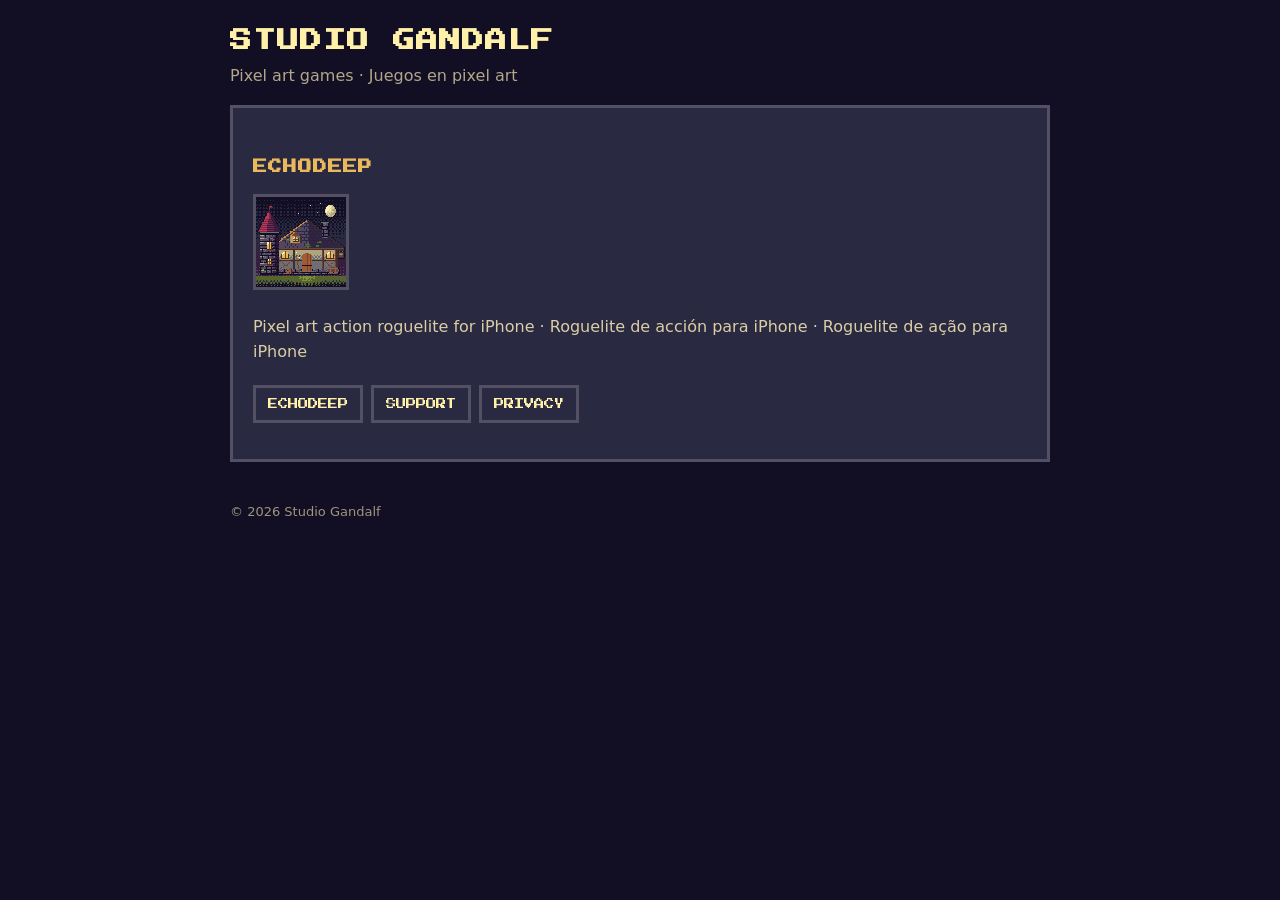
==== index.html @ 307fa996 "Sitio de Studio Gandalf: página, soporte y privacidad de Echodeep Co-Authored-By: Claude Opus 5.5 <n" ====
<!DOCTYPE html>
<html lang="es">
<head>
<meta charset="utf-8">
<meta name="viewport" content="width=device-width, initial-scale=1">
<title>Studio Gandalf</title>
<meta name="description" content="Studio Gandalf: pixel art games.">
<link rel="icon" href="favicon.png">
<link rel="stylesheet" href="assets/style.css">
<script src="assets/lang.js"></script>
</head>
<body><div class="wrap">
<header><div><h1>STUDIO GANDALF</h1><p class="tag">Pixel art games · Juegos en pixel art</p></div></header>
<div class="panel"><h2>ECHODEEP</h2><p><a href="echodeep/"><img src="echodeep/img/icon.png" alt="Echodeep" width="96" style="image-rendering:pixelated;border:3px solid #535064"></a></p>
<p>Pixel art action roguelite for iPhone · Roguelite de acción para iPhone · Roguelite de ação para iPhone</p>
<nav><a href="echodeep/">ECHODEEP</a><a href="echodeep/support.html">SUPPORT</a><a href="echodeep/privacy.html">PRIVACY</a></nav></div>
<footer>© 2026 Studio Gandalf</footer>
</div></body>
</html>
---- assets/style.css ----
@font-face { font-family: "Pixel"; src: url("PressStart2P-Regular.ttf") format("truetype"); font-display: swap; }
:root { --bg: #120e23; --panel: #2a2942; --line: #535064; --text: #dacea4; --gold: #ebb85b; --hi: #fff1a9; --ice: #2a7d75; }
* { box-sizing: border-box; }
body { margin: 0; background: var(--bg); color: var(--text); font: 16px/1.6 system-ui, -apple-system, "Segoe UI", sans-serif; }
a { color: var(--gold); }
.wrap { max-width: 860px; margin: 0 auto; padding: 24px 20px 48px; }
header { display: flex; align-items: center; gap: 16px; flex-wrap: wrap; }
header img { width: 72px; height: 72px; image-rendering: pixelated; border: 3px solid var(--line); }
h1, h2, h3, .pixel { font-family: "Pixel", monospace; letter-spacing: 1px; }
h1 { color: var(--hi); font-size: 22px; margin: 0; }
h2 { color: var(--gold); font-size: 14px; margin: 32px 0 8px; }
h3 { color: var(--hi); font-size: 11px; margin: 20px 0 6px; }
.tag { color: var(--text); opacity: .8; margin: 4px 0 0; }
nav { margin: 20px 0; display: flex; gap: 8px; flex-wrap: wrap; }
nav a, .langs button { font-family: "Pixel", monospace; font-size: 10px; text-decoration: none; color: var(--hi); background: var(--panel); border: 3px solid var(--line); padding: 8px 12px; cursor: pointer; }
.langs { display: flex; gap: 6px; margin: 12px 0 4px; }
.langs button[aria-pressed="true"] { background: var(--ice); }
.shots { display: grid; gap: 12px; margin: 16px 0; }
.shots img { width: 100%; image-rendering: pixelated; border: 3px solid var(--line); }
.panel { background: var(--panel); border: 3px solid var(--line); padding: 16px 20px; margin: 16px 0; }
footer { margin-top: 40px; font-size: 13px; opacity: .7; }
[data-lang] { display: none; }
[data-lang].on { display: block; }
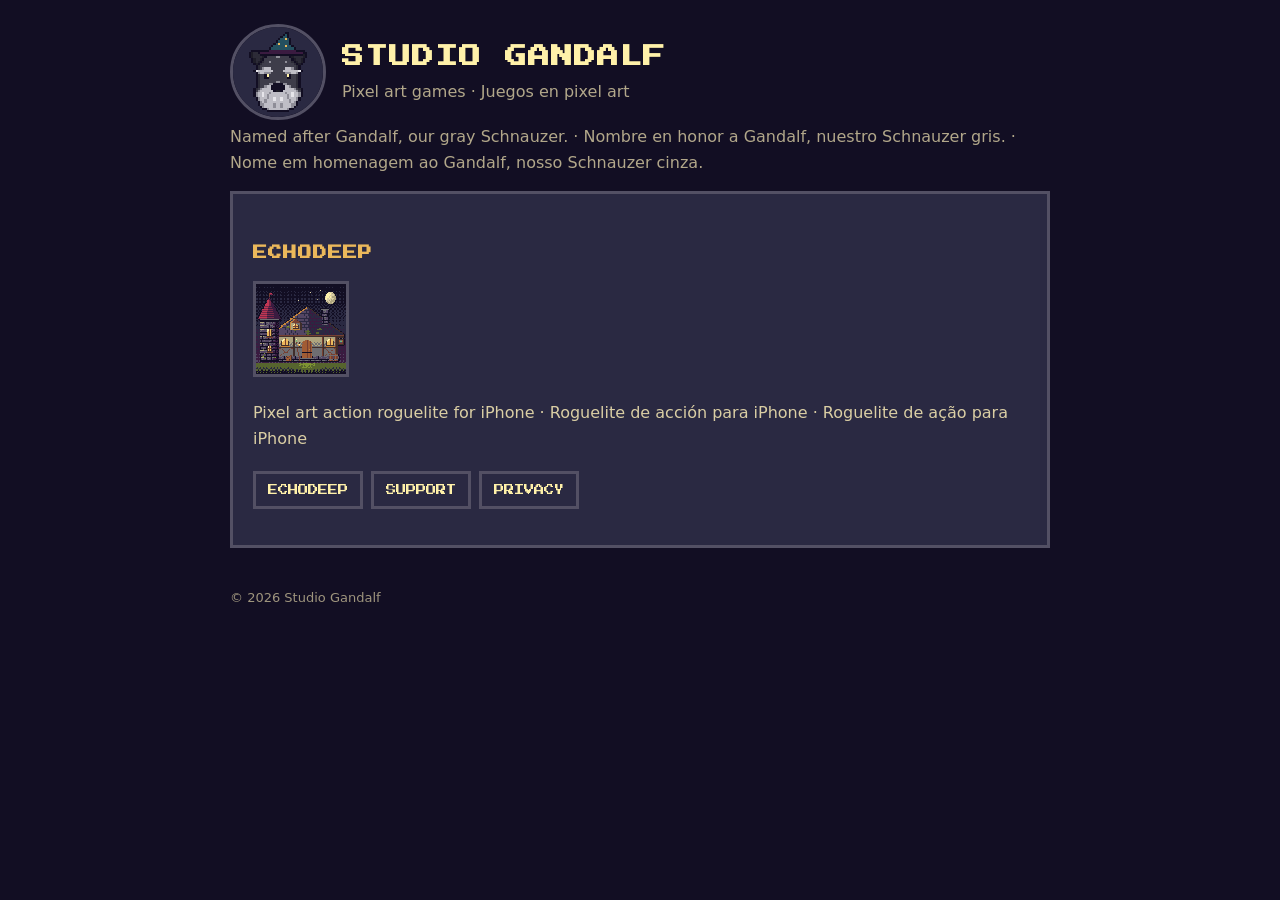
==== commit 4f4fd11d: "Logo de Gandalf: ícono de la pestaña y portada del estudio Co-Authored-By: Claude Opus 5.5 <noreply@" ====
--- a/index.html
+++ b/index.html
@@ -4,13 +4,16 @@
 <meta charset="utf-8">
 <meta name="viewport" content="width=device-width, initial-scale=1">
 <title>Studio Gandalf</title>
+<meta property="og:image" content="https://studiogandalf.github.io/assets/gandalf.png">
 <meta name="description" content="Studio Gandalf: pixel art games.">
 <link rel="icon" href="favicon.png">
+<link rel="apple-touch-icon" href="apple-touch-icon.png">
 <link rel="stylesheet" href="assets/style.css">
 <script src="assets/lang.js"></script>
 </head>
 <body><div class="wrap">
-<header><div><h1>STUDIO GANDALF</h1><p class="tag">Pixel art games · Juegos en pixel art</p></div></header>
+<header><img src="assets/gandalf.png" alt="Gandalf" class="logo"><div><h1>STUDIO GANDALF</h1><p class="tag">Pixel art games · Juegos en pixel art</p></div></header>
+<p class="tag">Named after Gandalf, our gray Schnauzer. · Nombre en honor a Gandalf, nuestro Schnauzer gris. · Nome em homenagem ao Gandalf, nosso Schnauzer cinza.</p>
 <div class="panel"><h2>ECHODEEP</h2><p><a href="echodeep/"><img src="echodeep/img/icon.png" alt="Echodeep" width="96" style="image-rendering:pixelated;border:3px solid #535064"></a></p>
 <p>Pixel art action roguelite for iPhone · Roguelite de acción para iPhone · Roguelite de ação para iPhone</p>
 <nav><a href="echodeep/">ECHODEEP</a><a href="echodeep/support.html">SUPPORT</a><a href="echodeep/privacy.html">PRIVACY</a></nav></div>
--- a/assets/style.css
+++ b/assets/style.css
@@ -21,3 +21,4 @@
 footer { margin-top: 40px; font-size: 13px; opacity: .7; }
 [data-lang] { display: none; }
 [data-lang].on { display: block; }
+header img.logo { width: 96px; height: 96px; border-radius: 50%; border: 3px solid var(--line); }
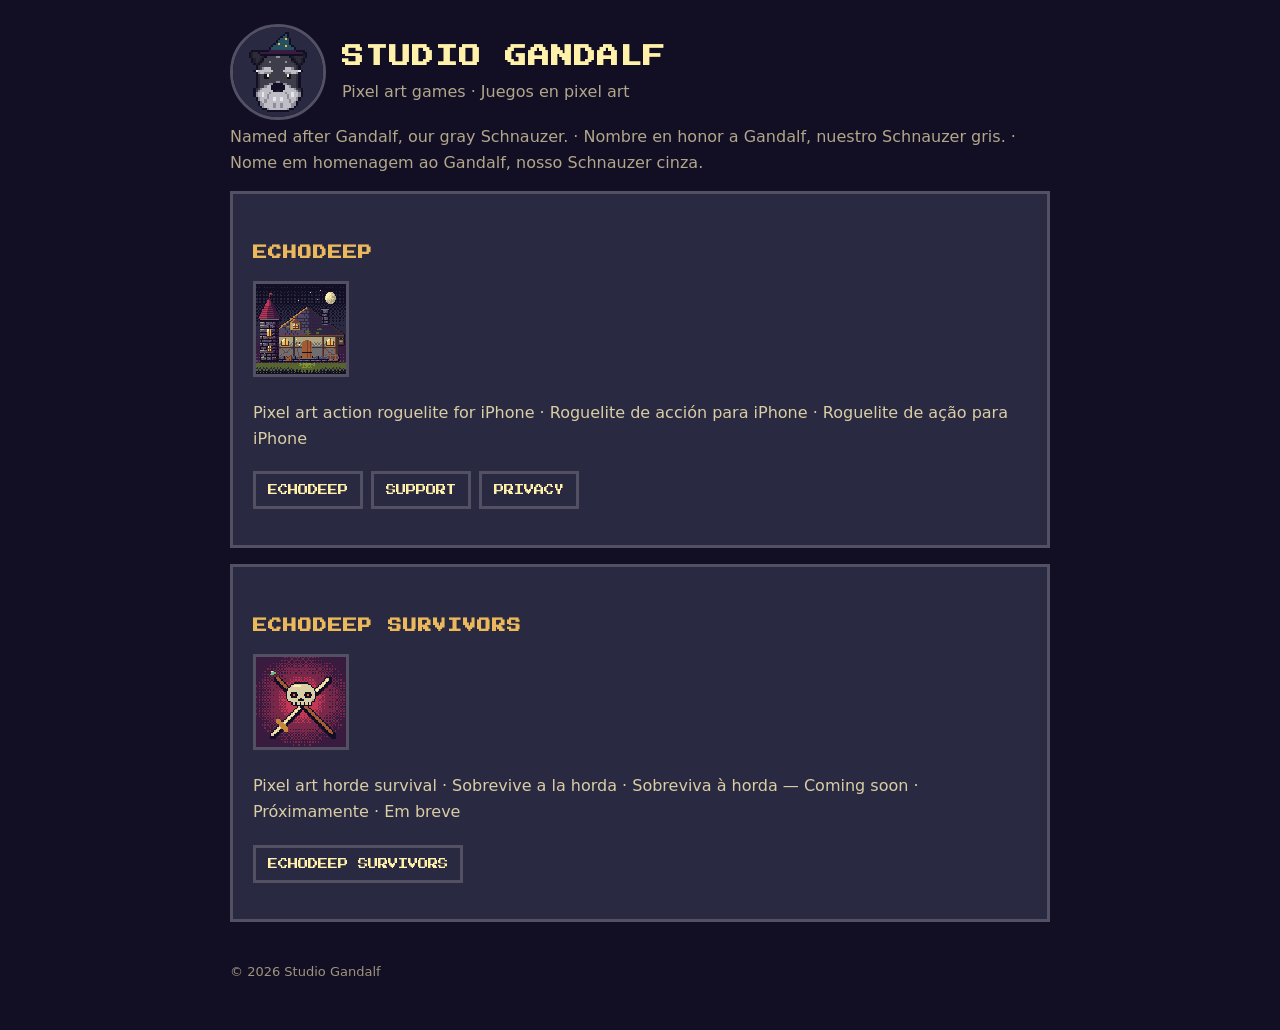
==== commit 2c07bf7b: "Echodeep Survivors: página (próximamente) y tarjeta en la portada Co-Authored-By: Claude Opus 5.5 <n" ====
--- a/index.html
+++ b/index.html
@@ -17,6 +17,9 @@
 <div class="panel"><h2>ECHODEEP</h2><p><a href="echodeep/"><img src="echodeep/img/icon.png" alt="Echodeep" width="96" style="image-rendering:pixelated;border:3px solid #535064"></a></p>
 <p>Pixel art action roguelite for iPhone · Roguelite de acción para iPhone · Roguelite de ação para iPhone</p>
 <nav><a href="echodeep/">ECHODEEP</a><a href="echodeep/support.html">SUPPORT</a><a href="echodeep/privacy.html">PRIVACY</a></nav></div>
+<div class="panel"><h2>ECHODEEP SURVIVORS</h2><p><a href="survivors/"><img src="survivors/img/icon.png" alt="Echodeep Survivors" width="96" style="image-rendering:pixelated;border:3px solid #535064"></a></p>
+<p>Pixel art horde survival · Sobrevive a la horda · Sobreviva à horda — Coming soon · Próximamente · Em breve</p>
+<nav><a href="survivors/">ECHODEEP SURVIVORS</a></nav></div>
 <footer>© 2026 Studio Gandalf</footer>
 </div></body>
 </html>
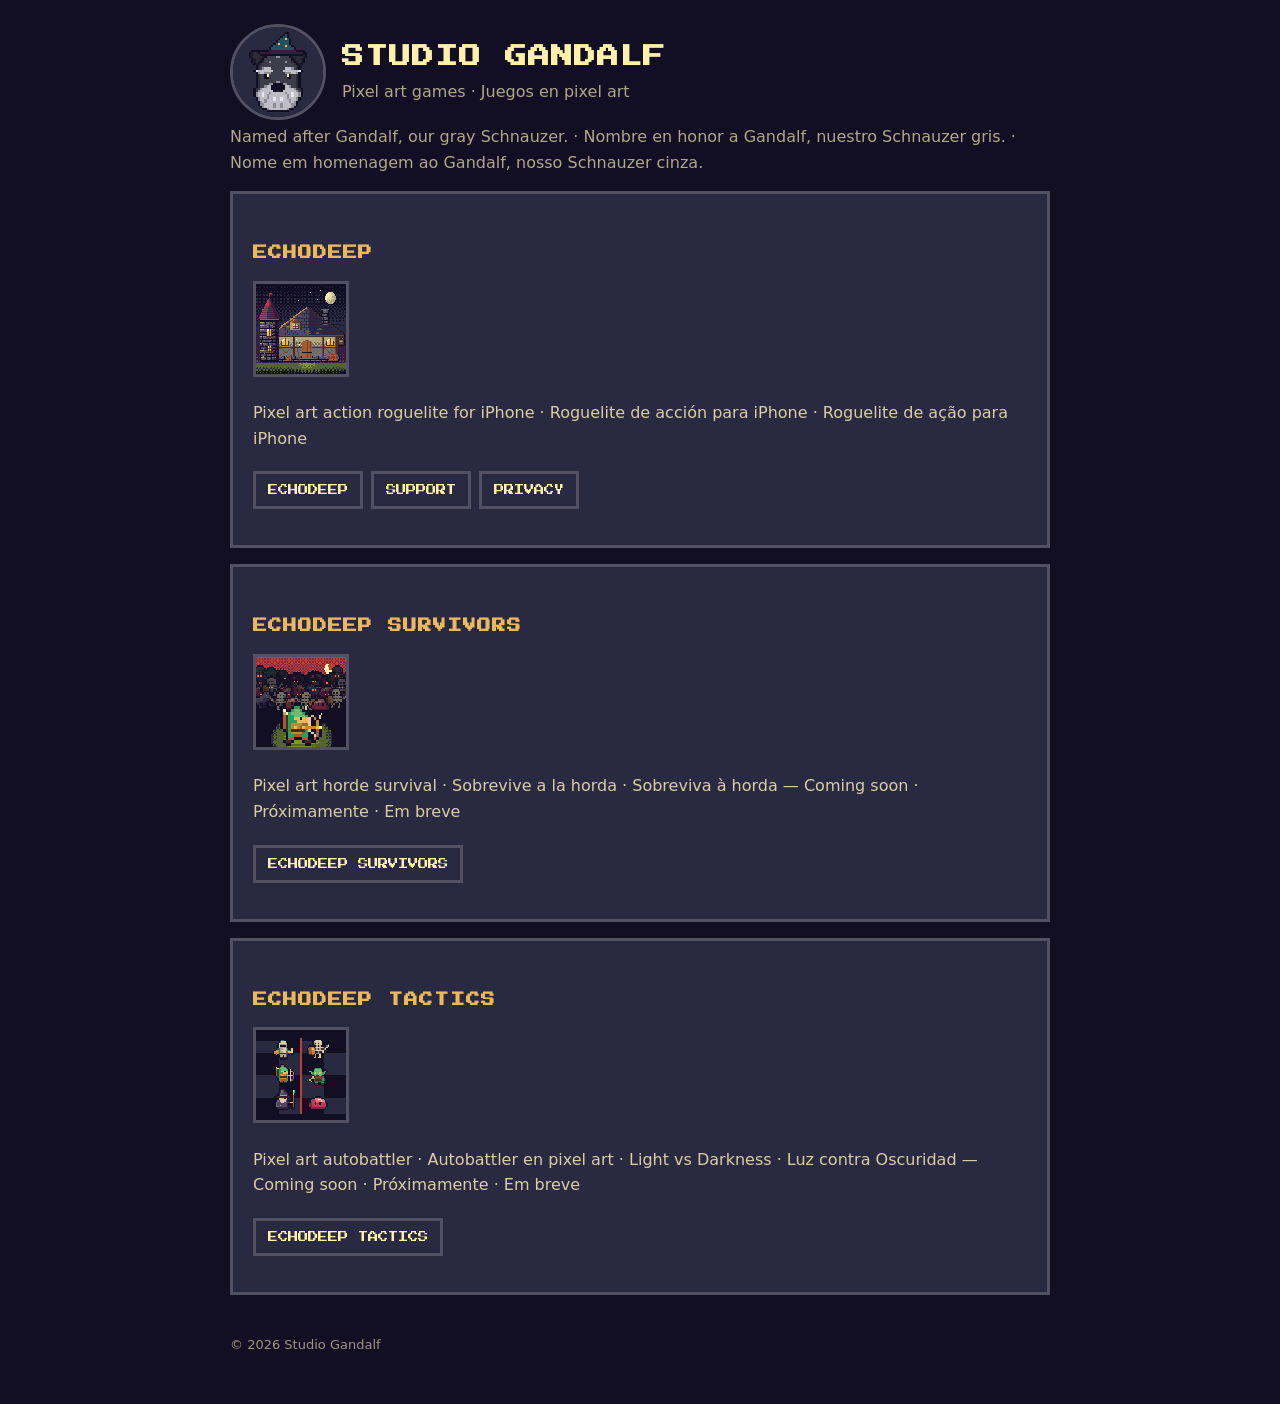
==== commit 11b7eaa3: "Echodeep Tactics: página (próximamente) y tarjeta en la portada Co-Authored-By: Claude Opus 5.5 <nor" ====
--- a/index.html
+++ b/index.html
@@ -20,6 +20,9 @@
 <div class="panel"><h2>ECHODEEP SURVIVORS</h2><p><a href="survivors/"><img src="survivors/img/icon.png" alt="Echodeep Survivors" width="96" style="image-rendering:pixelated;border:3px solid #535064"></a></p>
 <p>Pixel art horde survival · Sobrevive a la horda · Sobreviva à horda — Coming soon · Próximamente · Em breve</p>
 <nav><a href="survivors/">ECHODEEP SURVIVORS</a></nav></div>
+<div class="panel"><h2>ECHODEEP TACTICS</h2><p><a href="tactics/"><img src="tactics/img/icon.png" alt="Echodeep Tactics" width="96" style="image-rendering:pixelated;border:3px solid #535064"></a></p>
+<p>Pixel art autobattler · Autobattler en pixel art · Light vs Darkness · Luz contra Oscuridad — Coming soon · Próximamente · Em breve</p>
+<nav><a href="tactics/">ECHODEEP TACTICS</a></nav></div>
 <footer>© 2026 Studio Gandalf</footer>
 </div></body>
 </html>
